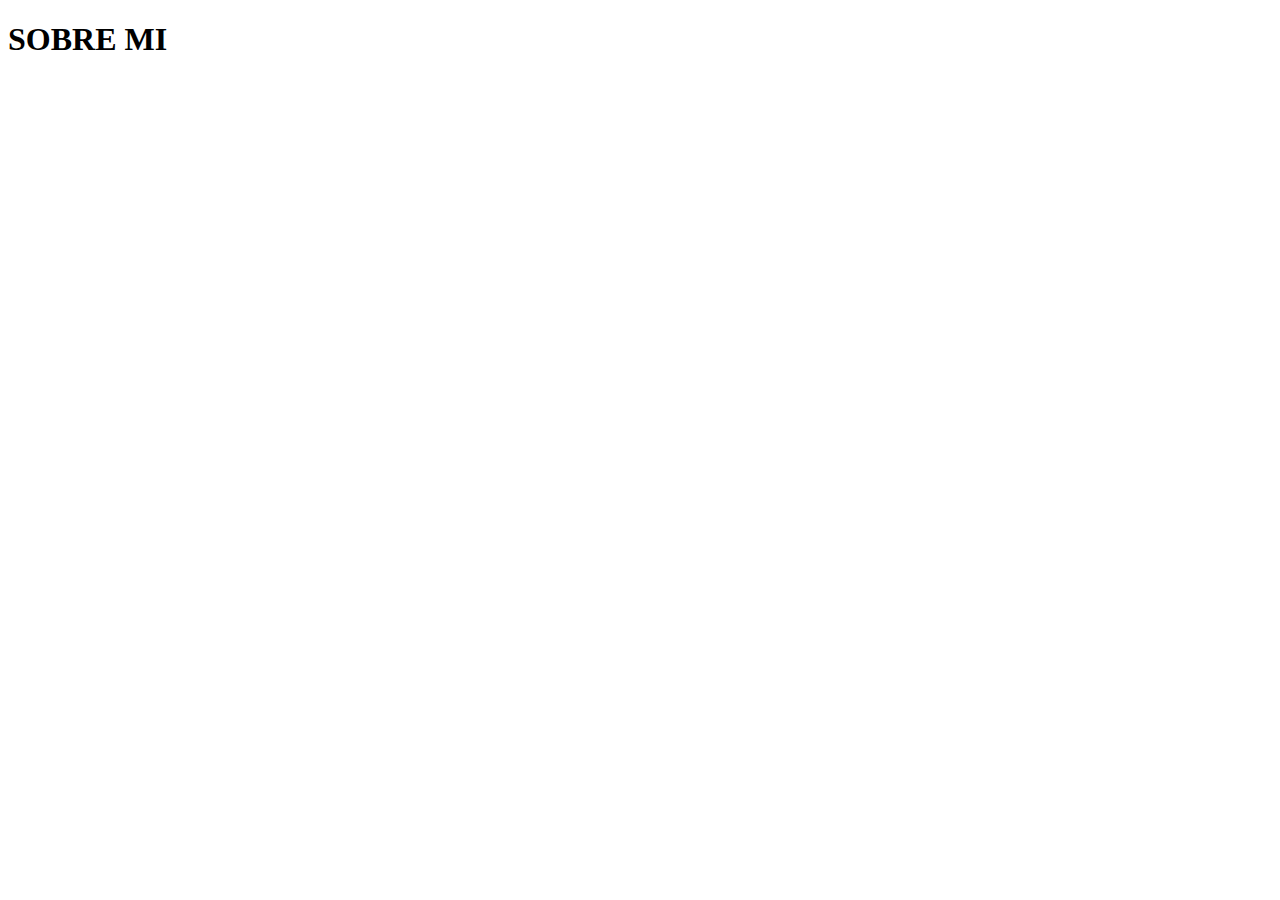
==== about.html @ 9fa222ea "agregar carpeta style y agregar una nueva pagina en sobre mi" ====
<!DOCTYPE html>
<html lang="es-mx">
<head>
    <meta charset="UTF-8">
    <meta name="viewport" content="width=device-width, initial-scale=1.0">
    <title>Sobre mí</title>
</head>
<body>
    <h1>SOBRE MI</h1>
    
</body>
</html>
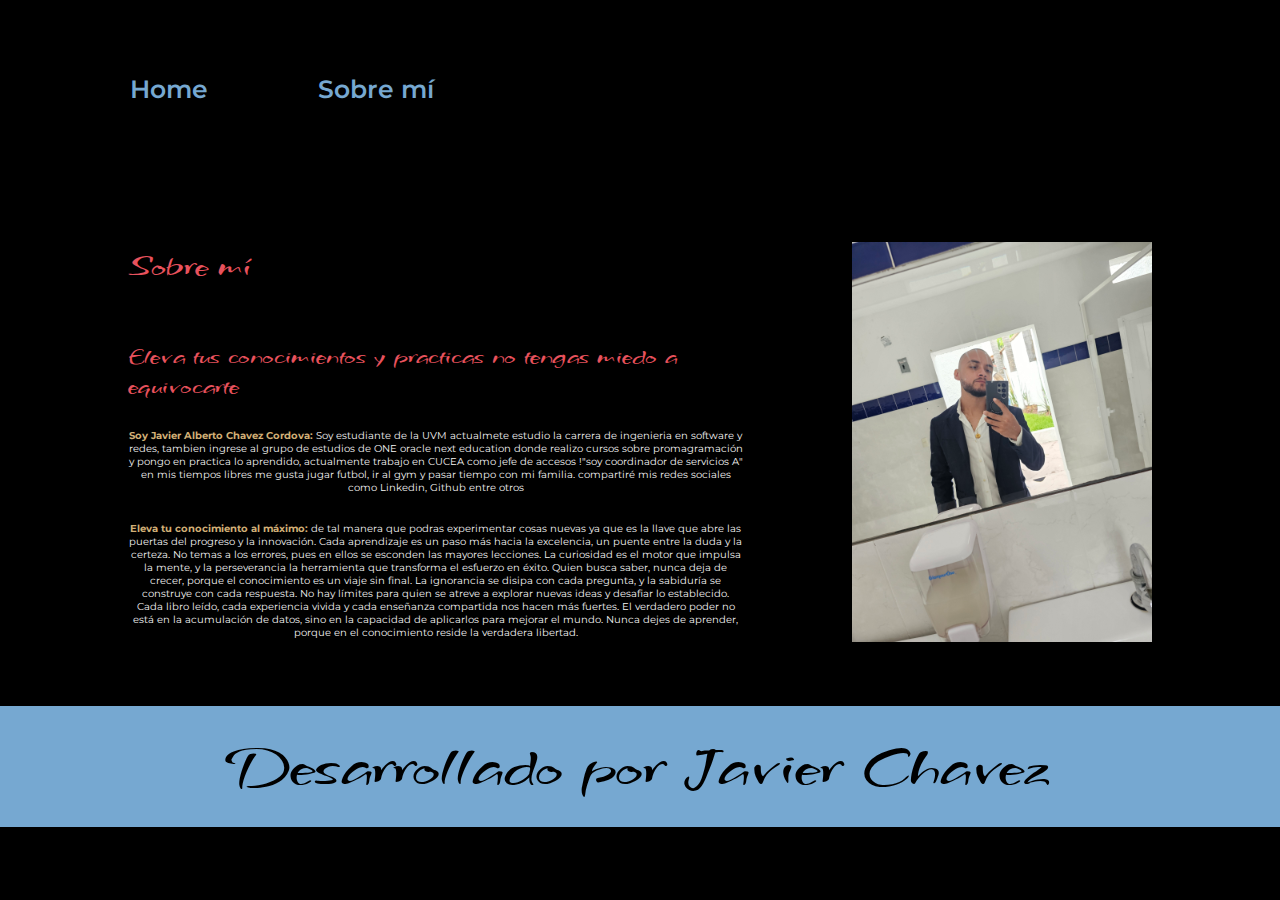
==== commit a44d90e8: "añadimos la seccion sobre mi" ====
--- a/about.html
+++ b/about.html
@@ -4,9 +4,71 @@
     <meta charset="UTF-8">
     <meta name="viewport" content="width=device-width, initial-scale=1.0">
     <title>Sobre mí</title>
+    <link rel="stylesheet" href="./styles/style.css">
 </head>
 <body>
-    <h1>SOBRE MI</h1>
+    <header class="header">
+        <nav class="header__menu">
+            <a class="header__menu__link" href="index.html">Home</a>
+            <a class="header__menu__link" href="about.html">Sobre mí</a>
+        </nav>
+    </header>
+    <main class="presentacion">
+
+
+        <section class="presentacion__contenido">
+            <h1><strong class="mi__presentacion">Sobre mí</h1>
+            <h2>Eleva tus conocimientos y practicas no tengas miedo a equivocarte</strong></h2>
+
+            <p class="parrafo__1"><strong class="javier_alberto">Soy Javier Alberto Chavez Cordova: </strong> Soy estudiante de la UVM actualmete estudio la carrera de ingenieria 
+                en software y redes, tambien ingrese al grupo de estudios de ONE oracle next education donde 
+                realizo cursos sobre promagramación y pongo en practica lo aprendido, actualmente trabajo en 
+                CUCEA como jefe de accesos !"soy coordinador de servicios A"
+                en mis tiempos libres me gusta jugar futbol, ir al gym y pasar tiempo con mi familia.
+                compartiré mis redes sociales como Linkedin, Github entre otros</p>
+
+
+
+
+            <p class="parrafo__2"><strong class="javier_alberto">Eleva tu conocimiento al máximo:</strong> de tal manera 
+                que podras experimentar cosas nuevas ya que es la llave que abre las puertas del progreso y la innovación.
+                 Cada aprendizaje es un paso más hacia la excelencia, un puente entre la duda y la certeza. 
+                 No temas a los errores, pues en ellos se esconden las mayores lecciones. 
+                 La curiosidad es el motor que impulsa la mente, y la perseverancia la herramienta que transforma el esfuerzo en éxito. 
+                 Quien busca saber, nunca deja de crecer, porque el conocimiento es un viaje sin final. 
+                 La ignorancia se disipa con cada pregunta, y la sabiduría se construye con cada respuesta. 
+                 No hay límites para quien se atreve a explorar nuevas ideas y desafiar lo establecido. 
+                 Cada libro leído, cada experiencia vivida y cada enseñanza compartida nos hacen más fuertes. 
+                 El verdadero poder no está en la acumulación de datos, sino en la capacidad de aplicarlos para mejorar el mundo.
+                  Nunca dejes de aprender, porque en el conocimiento reside la verdadera libertad.</p>
+
+
+
+
+
+
+
+
+
+
+
+        </section>
+        <img class="imagen" src="jarvy.jpg" alt= "Imanen mia">
+
+
+
+
+
+
+
+
+
+     </main>
+
+     <footer class="footer">
+        <p>Desarrollado por Javier Chavez</p>
+     </footer>
+
     
 </body>
 </html>--- a/styles/style.css
+++ b/styles/style.css
@@ -0,0 +1,148 @@
+@import url('https://fonts.googleapis.com/css2?family=Krona+One&family=Montserrat:ital,wght@0,100..900;1,100..900&display=swap');
+@import url('https://fonts.googleapis.com/css2?family=Grechen+Fuemen&family=Krona+One&family=Montserrat:ital,wght@0,100..900;1,100..900&display=swap');
+
+*{
+    padding: 0;
+    margin: 0;
+}
+
+body{
+    background-color: #000000;
+    color:  #F6F6F6;
+    box-sizing: border-box;
+}
+
+.imagen{
+    width: 300px;
+    height: 400px;
+    background-color: #76a8d1;
+    
+}
+
+.presentacion{
+    display: flex;
+    align-items: center;
+    justify-content: space-between;
+    padding: 5% 10%;
+
+}
+
+.presentacion__contenido{
+    width: 615px;
+    display:flex;
+    flex-direction: column;
+    gap: 28px;
+}
+
+.javier_alberto{
+    color:#d1af76
+}
+
+.mi__presentacion{
+    color:#e8525d;
+    font-family: "Grechen Fuemen", serif;
+    font-weight: 400;
+    font-style: normal;
+
+}
+
+
+.parrafo__1{
+    font-size: 10px;
+    font-family: "Montserrat", sans-serif;
+    text-align: center;
+}
+
+.parrafo__2{
+    font-family: "Montserrat", sans-serif;
+    font-size: 10px;
+    text-align: center;
+}
+
+.presentacion__enlaces{
+    display: flex;
+    justify-content: space-between;
+    flex-direction: column;
+    align-items: center;
+    gap: 25px;
+
+}
+
+.presentacio__enlace_subtitulo{
+    font-family: "Krona One", sans-serif;
+    font-size: 24px;
+    font-weight: 400;
+    color: aqua;
+}
+
+.presentacion__link{
+    width: 120px;
+    text-align: center;
+    padding: 7.5px 0;
+    border-radius: 10px;
+    font-weight: 600px;
+    text-decoration: none;
+    color: #F6F6F6;
+    border: 2px solid #76a8d1;
+    display: flex;
+    justify-content: center;
+    gap: 10px;  
+}
+
+
+.presentacion__link:hover{
+    background-color: #272727;
+    cursor: pointer;
+}
+
+.footer{
+    background-color: #76a8d1;
+    color: #000000;
+    text-align: center;
+    font-family: "Grechen Fuemen", serif;
+    padding: 24px;
+    font-size: 60px;
+    font-weight: 400;
+}
+
+.header:hover{
+    background-color: none;
+    cursor: pointer;
+
+}
+
+.header{
+    padding: 5% 9%;
+    display: flex;
+    justify-content: space-between;
+    align-items: center;
+
+}
+
+.header__menu{
+    display: flex;
+    justify-content: center;
+    align-items: center;
+    gap: 80px;
+}
+
+.header__menu__link{
+    padding: 10px 15px;
+    color: #76a8d1;
+    font-family: "Montserrat", sans-serif;
+    font-size: 25px;
+    font-weight: 600;
+    text-decoration: none;
+
+}
+
+.titulo-destaque{
+    COLOR:  #22D4FD;
+  }
+
+  .presentacion__contenido__texto{
+    font-family: "Montserrat", sans-serif;
+    font-size: 24px;
+  }
+
+
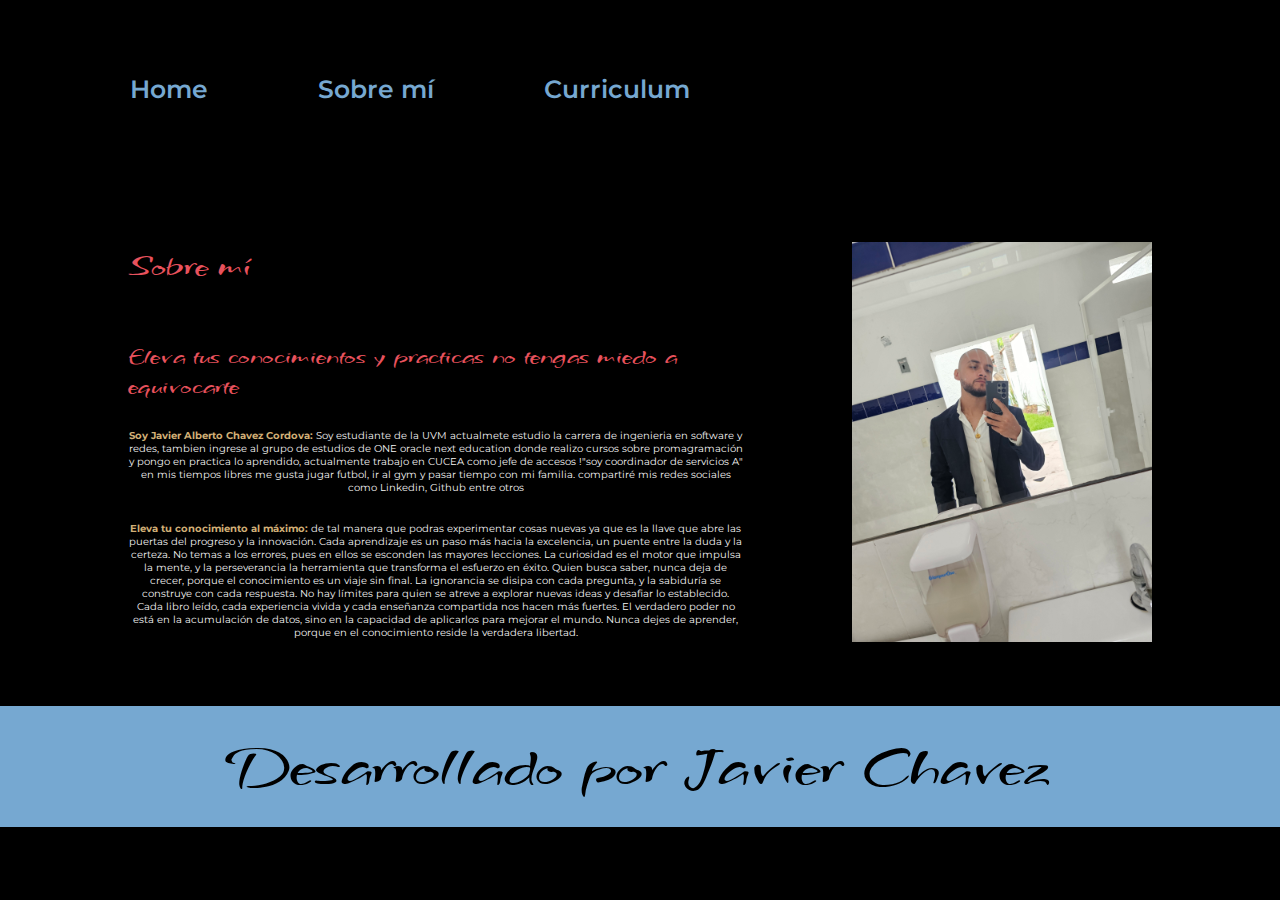
==== commit 37a41cea: "agregamos el curriculum a la mitad" ====
--- a/about.html
+++ b/about.html
@@ -11,6 +11,7 @@
         <nav class="header__menu">
             <a class="header__menu__link" href="index.html">Home</a>
             <a class="header__menu__link" href="about.html">Sobre mí</a>
+            <a class="header__menu__link" href="curriculum.html">Curriculum</a>
         </nav>
     </header>
     <main class="presentacion">
--- a/styles/style.css
+++ b/styles/style.css
@@ -145,4 +145,9 @@
     font-size: 24px;
   }
 
+  .presentacion__contenido__titulo{
+    font-size: 36px;
+    font-family: "Krona One", sans-serif;
+  }
 
+
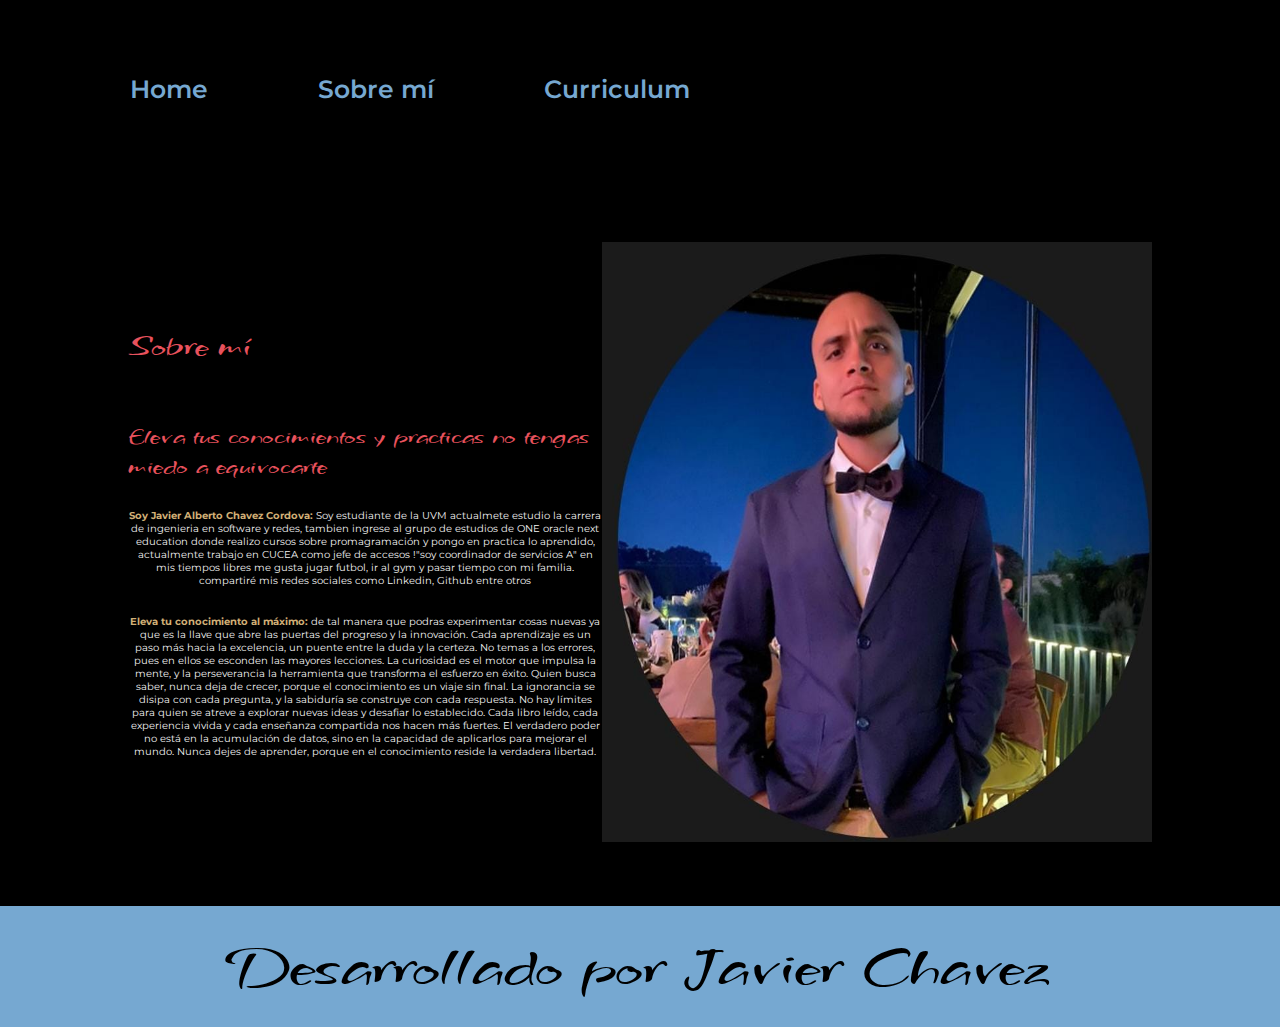
==== commit 914b6c57: "cambio de foto" ====
--- a/about.html
+++ b/about.html
@@ -54,7 +54,7 @@
 
 
         </section>
-        <img class="imagen" src="jarvy.jpg" alt= "Imanen mia">
+        <img class="imagen" src="jarvyChavez.jpeg" alt= "Imanen mia">
 
 
 
--- a/styles/style.css
+++ b/styles/style.css
@@ -13,8 +13,8 @@
 }
 
 .imagen{
-    width: 300px;
-    height: 400px;
+    width: 550px;
+    height: 600px;
     background-color: #76a8d1;
     
 }
@@ -150,4 +150,7 @@
     font-family: "Krona One", sans-serif;
   }
 
-
+.presentacion__contenido__texto a{
+    text-decoration: none;
+    color: #22D4FD;
+}
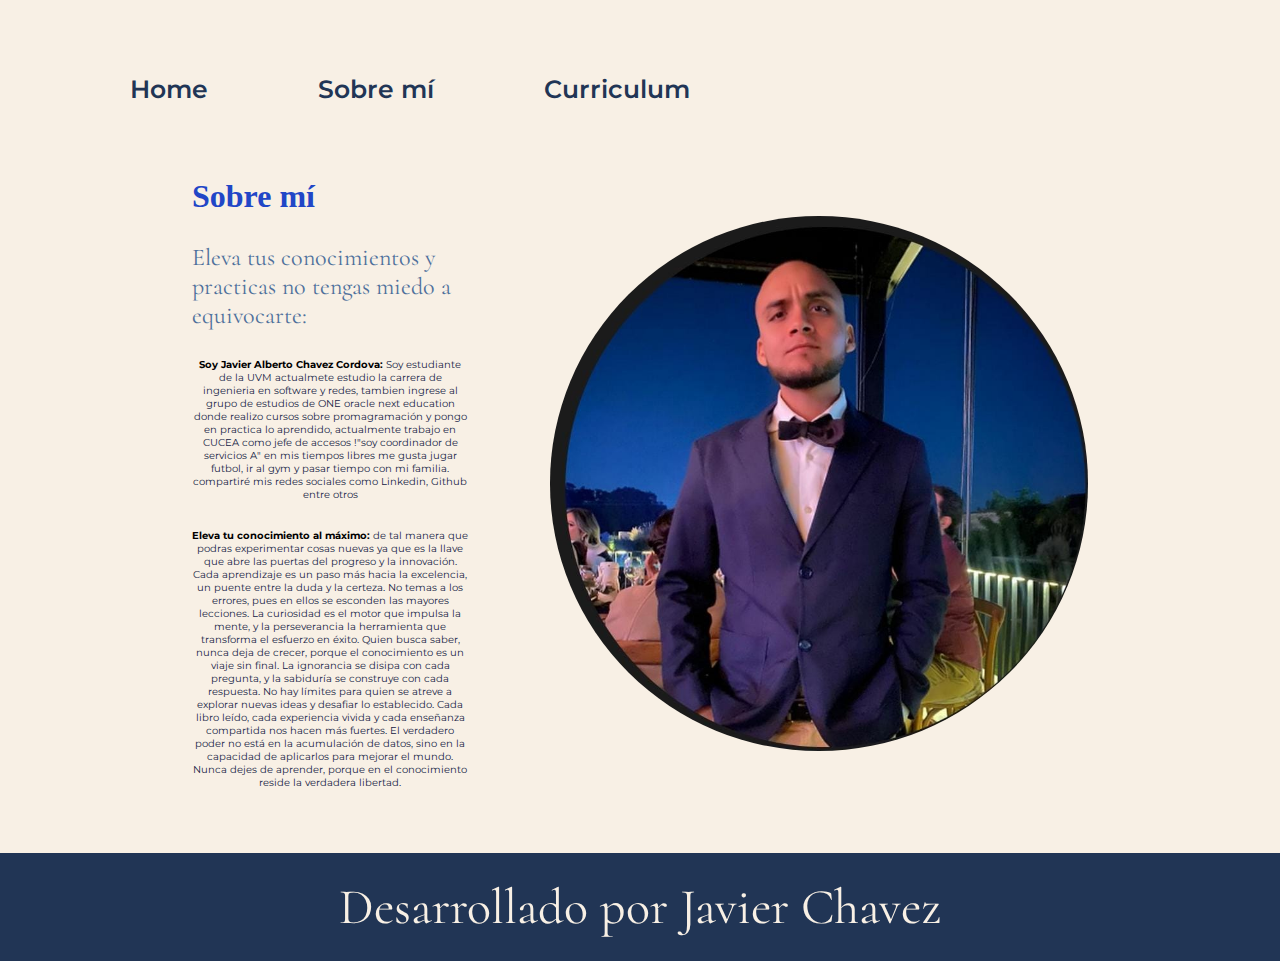
==== commit 9fc7a8a8: "cambio del titulo" ====
--- a/about.html
+++ b/about.html
@@ -18,8 +18,8 @@
 
 
         <section class="presentacion__contenido">
-            <h1><strong class="mi__presentacion">Sobre mí</h1>
-            <h2>Eleva tus conocimientos y practicas no tengas miedo a equivocarte</strong></h2>
+            <h1><strong class="titulo-destaque">Sobre mí  </strong></h1>
+            <h2><strong class="mi__presentacion" >Eleva tus conocimientos y practicas no tengas miedo a equivocarte:</strong></h2>
 
             <p class="parrafo__1"><strong class="javier_alberto">Soy Javier Alberto Chavez Cordova: </strong> Soy estudiante de la UVM actualmete estudio la carrera de ingenieria 
                 en software y redes, tambien ingrese al grupo de estudios de ONE oracle next education donde 
--- a/styles/style.css
+++ b/styles/style.css
@@ -1,5 +1,24 @@
 @import url('https://fonts.googleapis.com/css2?family=Krona+One&family=Montserrat:ital,wght@0,100..900;1,100..900&display=swap');
 @import url('https://fonts.googleapis.com/css2?family=Grechen+Fuemen&family=Krona+One&family=Montserrat:ital,wght@0,100..900;1,100..900&display=swap');
+@import url('https://fonts.googleapis.com/css2?family=Cormorant:ital,wght@0,300..700;1,300..700&family=Grechen+Fuemen&family=Krona+One&family=Montserrat:ital,wght@0,100..900;1,100..900&display=swap');
+
+
+:root{
+    --color--primario:#F8F0E5;
+    --color--secundario: #132043;
+    --color--jarvy:#000000;
+    --color--presentacion: #4F709C;
+    --color--terciario:#213555;
+    --color--destaque: #2146C7;
+    --color--redes: #102C57;
+
+    --fuente--grechen: "Grechen Fuemen", serif;
+    --fuente--montserrat: "Montserrat", sans-serif;
+    --fuente--krona: "Krona One", sans-serif;
+    --fuente--cormorat: "Cormorant", serif;
+
+
+}
 
 *{
     padding: 0;
@@ -7,40 +26,52 @@
 }
 
 body{
-    background-color: #000000;
-    color:  #F6F6F6;
+    background-color: var(--color--primario);
+    color: var(--color--secundario);
     box-sizing: border-box;
 }
 
 .imagen{
-    width: 550px;
-    height: 600px;
-    background-color: #76a8d1;
+    width: 60%;
+    height: auto;
+    max-width: 800px;
+    background-color: var(--color--terciario);
+    border-radius: 50%;
+    object-fit: cover;
     
 }
+
+
+.imagen_certificado{
+    width: 60%;
+    height: auto;
+    background-color: var(--color--terciario);
+}
+
 
 .presentacion{
     display: flex;
     align-items: center;
     justify-content: space-between;
-    padding: 5% 10%;
+    padding: 5% 15%;
+    gap: 82px;
 
 }
 
 .presentacion__contenido{
-    width: 615px;
+    width: 50%;
     display:flex;
     flex-direction: column;
     gap: 28px;
 }
 
 .javier_alberto{
-    color:#d1af76
+    color: var(--color--jarvy);
 }
 
 .mi__presentacion{
-    color:#e8525d;
-    font-family: "Grechen Fuemen", serif;
+    color: var(--color--presentacion);
+    font-family: var(--fuente--cormorat);
     font-weight: 400;
     font-style: normal;
 
@@ -48,14 +79,14 @@
 
 
 .parrafo__1{
-    font-size: 10px;
-    font-family: "Montserrat", sans-serif;
+    font-size: 0.625rem;
+    font-family: var(--fuente--montserrat);
     text-align: center;
 }
 
 .parrafo__2{
-    font-family: "Montserrat", sans-serif;
-    font-size: 10px;
+    font-family: var(--fuente--montserrat);
+    font-size: 0.625rem;
     text-align: center;
 }
 
@@ -69,21 +100,21 @@
 }
 
 .presentacio__enlace_subtitulo{
-    font-family: "Krona One", sans-serif;
-    font-size: 24px;
+    font-family: var(--fuente--krona);
+    font-size: 1.5rem;
     font-weight: 400;
-    color: aqua;
+    color: var(--color--redes);
 }
 
 .presentacion__link{
-    width: 120px;
+    width: 50%;
     text-align: center;
     padding: 7.5px 0;
     border-radius: 10px;
     font-weight: 600px;
     text-decoration: none;
-    color: #F6F6F6;
-    border: 2px solid #76a8d1;
+    color: var(--color--secundario);
+    border: 2px solid var(--color--terciario);
     display: flex;
     justify-content: center;
     gap: 10px;  
@@ -91,17 +122,17 @@
 
 
 .presentacion__link:hover{
-    background-color: #272727;
+    background-color: var(--color--primario);
     cursor: pointer;
 }
 
 .footer{
-    background-color: #76a8d1;
-    color: #000000;
-    text-align: center;
-    font-family: "Grechen Fuemen", serif;
+    background-color: var(--color--terciario);
+    color: var(--color--primario);
+    text-align: center;
+    font-family: var(--fuente--cormorat);
     padding: 24px;
-    font-size: 60px;
+    font-size: 3.125rem;
     font-weight: 400;
 }
 
@@ -112,45 +143,65 @@
 }
 
 .header{
-    padding: 5% 9%;
-    display: flex;
-    justify-content: space-between;
-    align-items: center;
+    padding: 5% 0% 0% 9%;
+    
 
 }
 
 .header__menu{
     display: flex;
-    justify-content: center;
-    align-items: center;
     gap: 80px;
 }
 
 .header__menu__link{
     padding: 10px 15px;
-    color: #76a8d1;
-    font-family: "Montserrat", sans-serif;
-    font-size: 25px;
+    color: var(--color--terciario);
+    font-family: var(--fuente--montserrat);
+    font-size: 1.5625rem;
     font-weight: 600;
     text-decoration: none;
 
 }
 
 .titulo-destaque{
-    COLOR:  #22D4FD;
+    COLOR: var(--color--destaque);
   }
 
   .presentacion__contenido__texto{
     font-family: "Montserrat", sans-serif;
-    font-size: 24px;
+    font-size: 1.5rem;
   }
 
   .presentacion__contenido__titulo{
-    font-size: 36px;
+    font-size: 2.25rem;
     font-family: "Krona One", sans-serif;
   }
 
 .presentacion__contenido__texto a{
     text-decoration: none;
-    color: #22D4FD;
-}
+    color: var(--color--destaque);
+}
+
+@media (max-width: 1200px){
+
+    .header{
+        padding: 10px;
+        justify-content: center;
+    }
+
+    .header__menu{
+        justify-content: center;
+        gap: 16px;
+    }
+
+    
+
+    .presentacion{
+        flex-direction: column-reverse;
+        padding: 5%;
+    }
+
+    .presentacion__contenido{
+        width: auto;
+    }
+}
